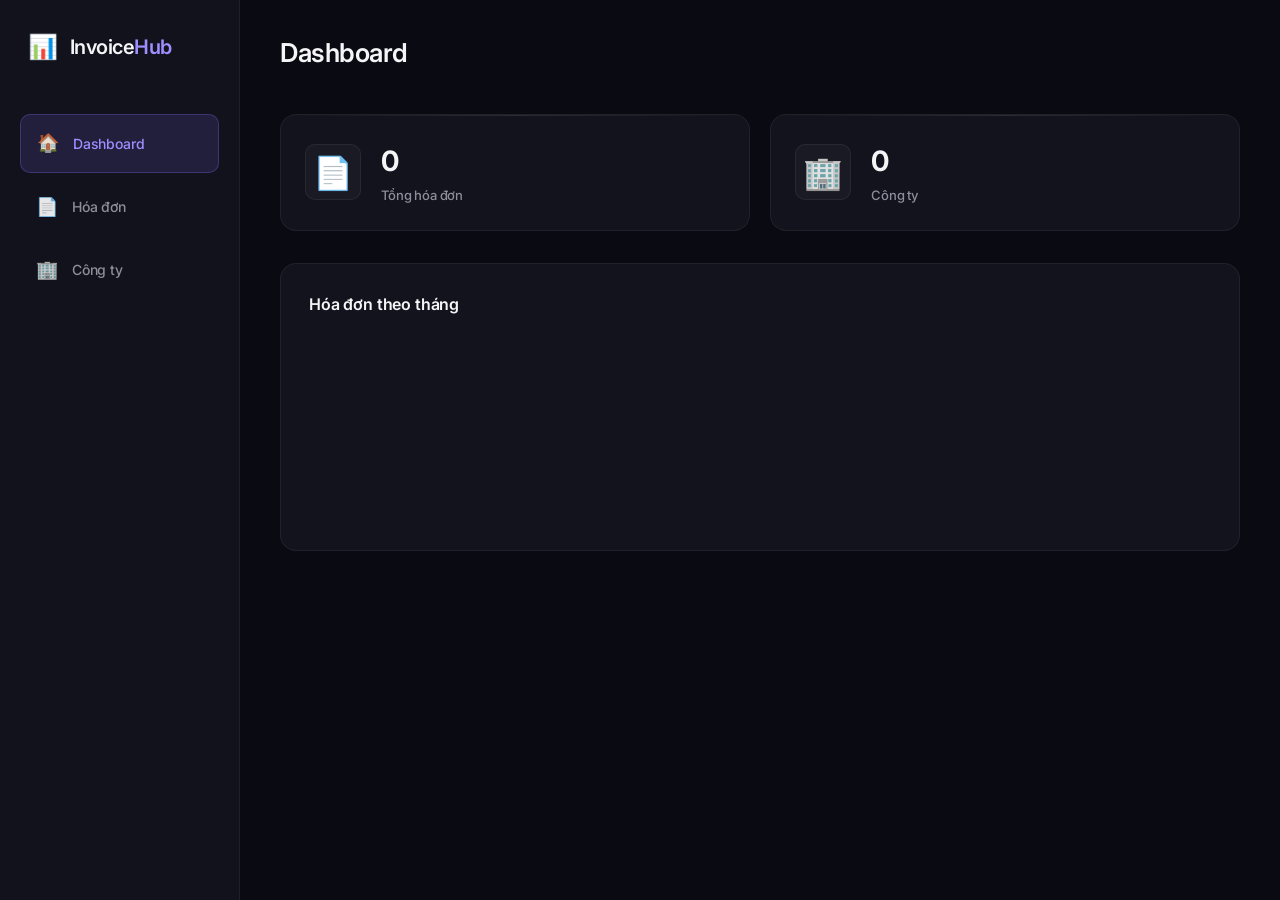
==== frontend/index.html @ 42a1cad0 "feat: Implement automatic company name updates from user profiles and refresh the dashboard UI with " ====
<!DOCTYPE html>
<html lang="vi">

<head>
    <meta charset="UTF-8">
    <meta name="viewport" content="width=device-width, initial-scale=1.0">
    <title>Invoice Dashboard</title>
    <link rel="stylesheet" href="css/styles.css">
    <link href="https://fonts.googleapis.com/css2?family=Inter:wght@300;400;500;600;700&display=swap" rel="stylesheet">
</head>

<body>
    <div class="app">
        <!-- Sidebar -->
        <aside class="sidebar">
            <div class="logo">
                <span class="logo-icon">📊</span>
                <span class="logo-text">Invoice<span class="accent">Hub</span></span>
            </div>
            <nav class="nav">
                <a href="#" class="nav-item active" data-page="dashboard">
                    <span class="nav-icon">🏠</span>
                    <span>Dashboard</span>
                </a>
                <a href="#" class="nav-item" data-page="invoices">
                    <span class="nav-icon">📄</span>
                    <span>Hóa đơn</span>
                </a>
                <a href="#" class="nav-item" data-page="companies">
                    <span class="nav-icon">🏢</span>
                    <span>Công ty</span>
                </a>
            </nav>
        </aside>

        <!-- Main Content -->
        <main class="main">
            <header class="header">
                <h1 class="page-title" id="pageTitle">Dashboard</h1>
            </header>

            <!-- Dashboard Page -->
            <section class="page active" id="dashboardPage">
                <div class="stats-grid">
                    <div class="stat-card">
                        <div class="stat-icon">📄</div>
                        <div class="stat-info">
                            <h3 class="stat-value" id="totalInvoices">0</h3>
                            <p class="stat-label">Tổng hóa đơn</p>
                        </div>
                    </div>
                    <div class="stat-card">
                        <div class="stat-icon">🏢</div>
                        <div class="stat-info">
                            <h3 class="stat-value" id="totalCompanies">0</h3>
                            <p class="stat-label">Công ty</p>
                        </div>
                    </div>
                </div>

                <div class="chart-card">
                    <h3 class="card-title">Hóa đơn theo tháng</h3>
                    <div class="chart-container" id="monthlyChart"></div>
                </div>
            </section>

            <!-- Invoices Page -->
            <section class="page" id="invoicesPage">
                <div class="filters-bar">
                    <select class="input select-input" id="companySelect">
                        <option value="">-- Chọn công ty --</option>
                    </select>
                    <select class="input select-input" id="invoiceTypeSelect">
                        <option value="">-- Loại hóa đơn --</option>
                        <option value="in">📥 Hóa đơn Vào (Mua)</option>
                        <option value="out">📤 Hóa đơn Ra (Bán)</option>
                    </select>
                    <input type="date" class="input" id="fromDate">
                    <input type="date" class="input" id="toDate">
                    <input type="text" class="input" placeholder="Tìm kiếm..." id="searchInput">
                    <button class="btn btn-primary" id="filterBtn">🔍 Lọc</button>
                    <button class="btn btn-secondary" id="exportBtn">📊 Export Excel</button>
                </div>

                <div class="table-card">
                    <table class="table">
                        <thead>
                            <tr>
                                <th>Ngày</th>
                                <th>Số HĐ</th>
                                <th>Ký hiệu</th>
                                <th>Người bán</th>
                                <th>Người mua</th>
                                <th>Giá trị</th>
                                <th>Thuế</th>
                            </tr>
                        </thead>
                        <tbody id="invoicesTable">
                            <tr>
                                <td colspan="7" class="empty empty-state">
                                    <div class="empty-icon">🔍</div>
                                    <div class="empty-text">Vui lòng chọn công ty, loại hóa đơn và khoảng thời gian, sau
                                        đó nhấn <strong>Lọc</strong> để tìm kiếm.</div>
                                </td>
                            </tr>
                        </tbody>
                    </table>
                </div>

                <div class="pagination">
                    <button class="btn btn-icon" id="prevPage">◀</button>
                    <span id="pageInfo">Trang 1 / 1</span>
                    <button class="btn btn-icon" id="nextPage">▶</button>
                </div>
            </section>

            <!-- Companies Page -->
            <section class="page" id="companiesPage">
                <div class="filters-bar">
                    <button class="btn btn-primary" id="addCompanyBtn">+ Thêm công ty</button>
                </div>

                <div class="table-card">
                    <table class="table">
                        <thead>
                            <tr>
                                <th>MST</th>
                                <th>Tên công ty</th>
                                <th>Username</th>
                                <th>Trạng thái</th>
                                <th>Thao tác</th>
                            </tr>
                        </thead>
                        <tbody id="companiesTable">
                            <tr>
                                <td colspan="5" class="empty">Đang tải...</td>
                            </tr>
                        </tbody>
                    </table>
                </div>
            </section>
        </main>
    </div>

    <!-- Invoice Detail Modal -->
    <div class="modal" id="invoiceModal">
        <div class="modal-content">
            <div class="modal-header">
                <h2>Chi tiết hóa đơn</h2>
                <button class="modal-close" id="closeModal">&times;</button>
            </div>
            <div class="modal-body" id="invoiceDetail">
                <!-- Dynamic content -->
            </div>
        </div>
    </div>

    <!-- Add Company Modal -->
    <div class="modal" id="companyModal">
        <div class="modal-content">
            <div class="modal-header">
                <h2 id="companyModalTitle">Thêm công ty</h2>
                <button class="modal-close" id="closeCompanyModal">&times;</button>
            </div>
            <div class="modal-body">
                <form id="companyForm">
                    <div class="form-group">
                        <label>Mã số thuế</label>
                        <input type="text" class="input" id="companyTaxCode" required>
                    </div>
                    <div class="form-group">
                        <label>Tên công ty</label>
                        <input type="text" class="input" id="companyName">
                    </div>
                    <div class="form-group">
                        <label>Username</label>
                        <input type="text" class="input" id="companyUsername" required>
                    </div>
                    <div class="form-group">
                        <label>Password</label>
                        <input type="password" class="input" id="companyPassword">
                    </div>
                    <button type="submit" class="btn btn-primary btn-block">Lưu</button>
                </form>
            </div>
        </div>
    </div>

    <!-- Collector Modal -->
    <div class="modal" id="collectorModal">
        <div class="modal-content">
            <div class="modal-header">
                <h2>Thu thập hóa đơn</h2>
                <button class="modal-close" id="closeCollectorModal">&times;</button>
            </div>
            <div class="modal-body">
                <div class="form-group">
                    <label>Công ty</label>
                    <input type="text" class="input" id="collectorCompanyName" readonly>
                    <input type="hidden" id="collectorTaxCode">
                </div>
                <div class="form-group">
                    <label>Từ ngày</label>
                    <input type="date" class="input" id="collectorFromDate" required>
                </div>
                <div class="form-group">
                    <label>Đến ngày</label>
                    <input type="date" class="input" id="collectorToDate" required>
                </div>
                <div class="form-group" id="collectorProgress" style="display: none;">
                    <label>Tiến độ</label>
                    <div class="progress-bar">
                        <div class="progress-fill" id="collectorProgressFill"></div>
                    </div>
                    <p id="collectorStatus" style="margin-top: 8px; color: var(--text-secondary);"></p>
                </div>
                <button type="button" class="btn btn-primary btn-block" id="startCollectorBtn">
                    🚀 Bắt đầu thu thập
                </button>
            </div>
        </div>
    </div>

    <script src="js/app.js"></script>
</body>

</html>
---- frontend/css/styles.css ----
/* ========================================
   Invoice Dashboard - Minimalism with Depth
   ======================================== */

:root {
    /* Minimalist Color Palette - Refined & Sophisticated */
    --bg-primary: #0a0a12;
    --bg-secondary: #12121c;
    --bg-card: rgba(22, 22, 32, 0.85);
    --bg-glass: rgba(255, 255, 255, 0.03);
    --bg-elevated: rgba(30, 30, 45, 0.7);

    /* Text Colors */
    --text-primary: #f5f5f7;
    --text-secondary: #8e8e9a;
    --text-muted: #5a5a6a;

    /* Accent Colors - Subtle & Elegant */
    --accent: #7c6df0;
    --accent-light: #9d8fff;
    --accent-soft: rgba(124, 109, 240, 0.15);
    --accent-gradient: linear-gradient(135deg, #7c6df0 0%, #a294ff 100%);

    /* Status Colors */
    --success: #34d399;
    --success-soft: rgba(52, 211, 153, 0.15);
    --warning: #fbbf24;
    --danger: #f87171;
    --danger-soft: rgba(248, 113, 113, 0.15);

    /* Borders & Effects */
    --border: rgba(255, 255, 255, 0.06);
    --border-accent: rgba(124, 109, 240, 0.3);
    --shadow-sm: 0 2px 8px rgba(0, 0, 0, 0.2);
    --shadow-md: 0 8px 24px rgba(0, 0, 0, 0.3);
    --shadow-lg: 0 16px 48px rgba(0, 0, 0, 0.4);
    --shadow-glow: 0 0 40px rgba(124, 109, 240, 0.15);

    /* Spacing & Layout */
    --radius: 16px;
    --radius-sm: 10px;
    --radius-xs: 6px;
    --transition: all 0.25s cubic-bezier(0.4, 0, 0.2, 1);
    --transition-fast: all 0.15s ease;
}

* {
    margin: 0;
    padding: 0;
    box-sizing: border-box;
}

body {
    font-family: 'Inter', -apple-system, BlinkMacSystemFont, sans-serif;
    background: var(--bg-primary);
    color: var(--text-primary);
    min-height: 100vh;
    line-height: 1.6;
    letter-spacing: -0.01em;
    -webkit-font-smoothing: antialiased;
}

/* App Layout */
.app {
    display: flex;
    min-height: 100vh;
}

/* Sidebar - Clean & Minimal */
.sidebar {
    width: 240px;
    background: var(--bg-secondary);
    border-right: 1px solid var(--border);
    padding: 28px 20px;
    display: flex;
    flex-direction: column;
    position: fixed;
    height: 100vh;
}

.logo {
    display: flex;
    align-items: center;
    gap: 12px;
    margin-bottom: 48px;
    padding: 0 8px;
}

.logo-icon {
    font-size: 24px;
}

.logo-text {
    font-size: 20px;
    font-weight: 600;
    letter-spacing: -0.5px;
    color: var(--text-primary);
}

.logo-text .accent {
    color: var(--accent-light);
}

.nav {
    display: flex;
    flex-direction: column;
    gap: 6px;
}

.nav-item {
    display: flex;
    align-items: center;
    gap: 14px;
    padding: 14px 16px;
    border-radius: var(--radius-sm);
    color: var(--text-secondary);
    text-decoration: none;
    transition: var(--transition);
    font-weight: 500;
    font-size: 14px;
}

.nav-item:hover {
    background: var(--bg-glass);
    color: var(--text-primary);
}

.nav-item.active {
    background: var(--accent-soft);
    color: var(--accent-light);
    border: 1px solid var(--border-accent);
}

.nav-icon {
    font-size: 18px;
    opacity: 0.9;
}

/* Main Content */
.main {
    flex: 1;
    margin-left: 240px;
    padding: 32px 40px;
    background: var(--bg-primary);
}

/* Header - Minimal */
.header {
    display: flex;
    justify-content: space-between;
    align-items: center;
    margin-bottom: 40px;
}

.page-title {
    font-size: 26px;
    font-weight: 600;
    color: var(--text-primary);
    letter-spacing: -0.5px;
}

.header-actions {
    display: flex;
    gap: 12px;
}

/* Buttons - Refined */
.btn {
    padding: 11px 22px;
    border: none;
    border-radius: var(--radius-sm);
    font-size: 13px;
    font-weight: 500;
    cursor: pointer;
    transition: var(--transition);
    display: inline-flex;
    align-items: center;
    gap: 8px;
    letter-spacing: 0;
}

.btn-primary {
    background: var(--accent-gradient);
    color: white;
    box-shadow: var(--shadow-sm), 0 4px 12px rgba(124, 109, 240, 0.25);
}

.btn-primary:hover {
    transform: translateY(-1px);
    box-shadow: var(--shadow-md), 0 8px 20px rgba(124, 109, 240, 0.3);
}

.btn-secondary {
    background: var(--bg-elevated);
    color: var(--text-primary);
    border: 1px solid var(--border);
}

.btn-secondary:hover {
    background: var(--bg-glass);
    border-color: rgba(255, 255, 255, 0.1);
}

.btn-icon {
    padding: 10px 14px;
    background: var(--bg-elevated);
    color: var(--text-primary);
    border: 1px solid var(--border);
}

.btn-icon:hover {
    border-color: var(--border-accent);
}

.btn-block {
    width: 100%;
    justify-content: center;
}

.btn-danger {
    background: var(--danger);
    color: white;
}

.btn:disabled {
    opacity: 0.5;
    cursor: not-allowed;
    transform: none !important;
}

.btn-success {
    background: var(--success);
    color: white;
    box-shadow: var(--shadow-sm), 0 4px 12px rgba(52, 211, 153, 0.25);
}

/* Stats Grid - Depth with Elevation */
.stats-grid {
    display: grid;
    grid-template-columns: repeat(auto-fit, minmax(200px, 1fr));
    gap: 20px;
    margin-bottom: 32px;
}

.stat-card {
    background: var(--bg-card);
    backdrop-filter: blur(20px);
    -webkit-backdrop-filter: blur(20px);
    border: 1px solid var(--border);
    border-radius: var(--radius);
    padding: 24px;
    display: flex;
    align-items: center;
    gap: 20px;
    transition: var(--transition);
    position: relative;
    overflow: hidden;
}

.stat-card::before {
    content: '';
    position: absolute;
    top: 0;
    left: 0;
    right: 0;
    height: 1px;
    background: linear-gradient(90deg, transparent, rgba(255, 255, 255, 0.1), transparent);
}

.stat-card:hover {
    transform: translateY(-2px);
    box-shadow: var(--shadow-md);
    border-color: var(--border-accent);
}

.stat-icon {
    font-size: 32px;
    width: 56px;
    height: 56px;
    display: flex;
    align-items: center;
    justify-content: center;
    background: var(--bg-glass);
    border-radius: var(--radius-sm);
    border: 1px solid var(--border);
}

.stat-value {
    font-size: 28px;
    font-weight: 700;
    margin-bottom: 2px;
    letter-spacing: -0.5px;
}

.stat-label {
    color: var(--text-secondary);
    font-size: 13px;
    font-weight: 500;
}

/* Chart Card */
.chart-card {
    background: var(--bg-card);
    backdrop-filter: blur(20px);
    -webkit-backdrop-filter: blur(20px);
    border: 1px solid var(--border);
    border-radius: var(--radius);
    padding: 28px;
}

.card-title {
    font-size: 16px;
    font-weight: 600;
    margin-bottom: 24px;
    color: var(--text-primary);
}

.chart-container {
    height: 180px;
    display: flex;
    align-items: flex-end;
    gap: 10px;
    padding: 16px 0;
}

.chart-bar {
    flex: 1;
    background: var(--accent-gradient);
    border-radius: var(--radius-xs) var(--radius-xs) 0 0;
    min-height: 8px;
    position: relative;
    transition: var(--transition);
    opacity: 0.85;
}

.chart-bar:hover {
    opacity: 1;
    transform: scaleY(1.02);
    transform-origin: bottom;
}

.chart-bar::after {
    content: attr(data-label);
    position: absolute;
    bottom: -28px;
    left: 50%;
    transform: translateX(-50%);
    font-size: 11px;
    color: var(--text-muted);
    white-space: nowrap;
    font-weight: 500;
}

/* Table - Clean & Readable */
.table-card {
    background: var(--bg-card);
    backdrop-filter: blur(20px);
    -webkit-backdrop-filter: blur(20px);
    border: 1px solid var(--border);
    border-radius: var(--radius);
    overflow: hidden;
}

.table {
    width: 100%;
    border-collapse: collapse;
}

.table th {
    background: var(--bg-secondary);
    padding: 14px 18px;
    text-align: left;
    font-weight: 600;
    font-size: 12px;
    text-transform: uppercase;
    letter-spacing: 0.5px;
    color: var(--text-muted);
    border-bottom: 1px solid var(--border);
}

.table td {
    padding: 14px 18px;
    border-bottom: 1px solid var(--border);
    font-size: 13px;
    color: var(--text-primary);
}

.table tr {
    transition: var(--transition-fast);
}

.table tbody tr:hover td {
    background: var(--bg-glass);
}

.table tbody tr {
    cursor: pointer;
}

.table .empty {
    text-align: center;
    color: var(--text-secondary);
    padding: 48px;
    font-size: 14px;
}

/* Filters - Streamlined */
.filters-bar {
    display: flex;
    gap: 12px;
    margin-bottom: 24px;
    flex-wrap: wrap;
    align-items: center;
}

.input {
    padding: 11px 16px;
    background: var(--bg-card);
    border: 1px solid var(--border);
    border-radius: var(--radius-sm);
    color: var(--text-primary);
    font-size: 13px;
    outline: none;
    transition: var(--transition);
}

.input:focus {
    border-color: var(--accent);
    box-shadow: 0 0 0 3px var(--accent-soft);
}

.input::placeholder {
    color: var(--text-muted);
}

/* Select Input */
.select-input {
    min-width: 170px;
    appearance: none;
    background-image: url("data:image/svg+xml,%3Csvg xmlns='http://www.w3.org/2000/svg' width='12' height='12' fill='%238e8e9a' viewBox='0 0 16 16'%3E%3Cpath d='M7.247 11.14 2.451 5.658C1.885 5.013 2.345 4 3.204 4h9.592a1 1 0 0 1 .753 1.659l-4.796 5.48a1 1 0 0 1-1.506 0z'/%3E%3C/svg%3E");
    background-repeat: no-repeat;
    background-position: right 14px center;
    padding-right: 40px;
    cursor: pointer;
}

/* Pagination */
.pagination {
    display: flex;
    justify-content: center;
    align-items: center;
    gap: 16px;
    margin-top: 24px;
}

#pageInfo {
    color: var(--text-secondary);
    font-size: 13px;
    font-weight: 500;
}

/* Pages Animation */
.page {
    display: none;
}

.page.active {
    display: block;
    animation: fadeIn 0.3s ease;
}

@keyframes fadeIn {
    from {
        opacity: 0;
        transform: translateY(8px);
    }

    to {
        opacity: 1;
        transform: translateY(0);
    }
}

/* Modal - Elevated Surface */
.modal {
    display: none;
    position: fixed;
    top: 0;
    left: 0;
    right: 0;
    bottom: 0;
    background: rgba(0, 0, 0, 0.75);
    backdrop-filter: blur(8px);
    -webkit-backdrop-filter: blur(8px);
    z-index: 1000;
    align-items: center;
    justify-content: center;
}

.modal.active {
    display: flex;
    animation: fadeIn 0.2s ease;
}

.modal-content {
    background: var(--bg-secondary);
    border: 1px solid var(--border);
    border-radius: var(--radius);
    width: 90%;
    max-width: 560px;
    max-height: 85vh;
    overflow-y: auto;
    box-shadow: var(--shadow-lg), var(--shadow-glow);
}

.modal-header {
    display: flex;
    justify-content: space-between;
    align-items: center;
    padding: 20px 24px;
    border-bottom: 1px solid var(--border);
}

.modal-header h2 {
    font-size: 17px;
    font-weight: 600;
}

.modal-close {
    background: none;
    border: none;
    color: var(--text-secondary);
    font-size: 22px;
    cursor: pointer;
    transition: var(--transition-fast);
    padding: 4px 8px;
    border-radius: var(--radius-xs);
}

.modal-close:hover {
    color: var(--danger);
    background: var(--danger-soft);
}

.modal-body {
    padding: 24px;
}

/* Form */
.form-group {
    margin-bottom: 20px;
}

.form-group label {
    display: block;
    margin-bottom: 8px;
    font-weight: 500;
    font-size: 13px;
    color: var(--text-secondary);
}

.form-group .input {
    width: 100%;
}

/* Status Badge */
.badge {
    display: inline-block;
    padding: 5px 12px;
    border-radius: 20px;
    font-size: 11px;
    font-weight: 600;
    letter-spacing: 0.3px;
}

.badge-success {
    background: var(--success-soft);
    color: var(--success);
}

.badge-danger {
    background: var(--danger-soft);
    color: var(--danger);
}

/* Detail Grid */
.detail-grid {
    display: grid;
    grid-template-columns: repeat(2, 1fr);
    gap: 14px;
    margin-bottom: 28px;
}

.detail-item {
    padding: 14px;
    background: var(--bg-glass);
    border: 1px solid var(--border);
    border-radius: var(--radius-sm);
}

.detail-label {
    font-size: 11px;
    color: var(--text-muted);
    margin-bottom: 4px;
    text-transform: uppercase;
    letter-spacing: 0.5px;
    font-weight: 500;
}

.detail-value {
    font-weight: 600;
    font-size: 14px;
}

/* Progress Bar */
.progress-bar {
    width: 100%;
    height: 6px;
    background: var(--bg-glass);
    border-radius: 3px;
    overflow: hidden;
    border: 1px solid var(--border);
}

.progress-fill {
    height: 100%;
    background: var(--accent-gradient);
    border-radius: 3px;
    transition: width 0.4s ease;
    width: 0%;
}

/* Empty State */
.empty-state {
    padding: 64px 24px !important;
}

.empty-icon {
    font-size: 48px;
    margin-bottom: 16px;
    opacity: 0.5;
}

.empty-text {
    color: var(--text-secondary);
    font-size: 14px;
    line-height: 1.7;
}

.empty-text strong {
    color: var(--accent-light);
}

/* Responsive */
@media (max-width: 1024px) {
    .sidebar {
        width: 72px;
        padding: 20px 12px;
    }

    .logo-text,
    .nav-item span:last-child {
        display: none;
    }

    .logo {
        justify-content: center;
        margin-bottom: 32px;
    }

    .nav-item {
        justify-content: center;
        padding: 14px;
    }

    .main {
        margin-left: 72px;
        padding: 24px;
    }
}

@media (max-width: 768px) {
    .sidebar {
        display: none;
    }

    .main {
        margin-left: 0;
        padding: 20px;
    }

    .stats-grid {
        grid-template-columns: 1fr;
    }

    .detail-grid {
        grid-template-columns: 1fr;
    }

    .filters-bar {
        flex-direction: column;
    }

    .filters-bar .input,
    .filters-bar .btn {
        width: 100%;
    }
}

/* Scrollbar - Minimal */
::-webkit-scrollbar {
    width: 6px;
    height: 6px;
}

::-webkit-scrollbar-track {
    background: transparent;
}

::-webkit-scrollbar-thumb {
    background: var(--border);
    border-radius: 3px;
}

::-webkit-scrollbar-thumb:hover {
    background: rgba(255, 255, 255, 0.15);
}
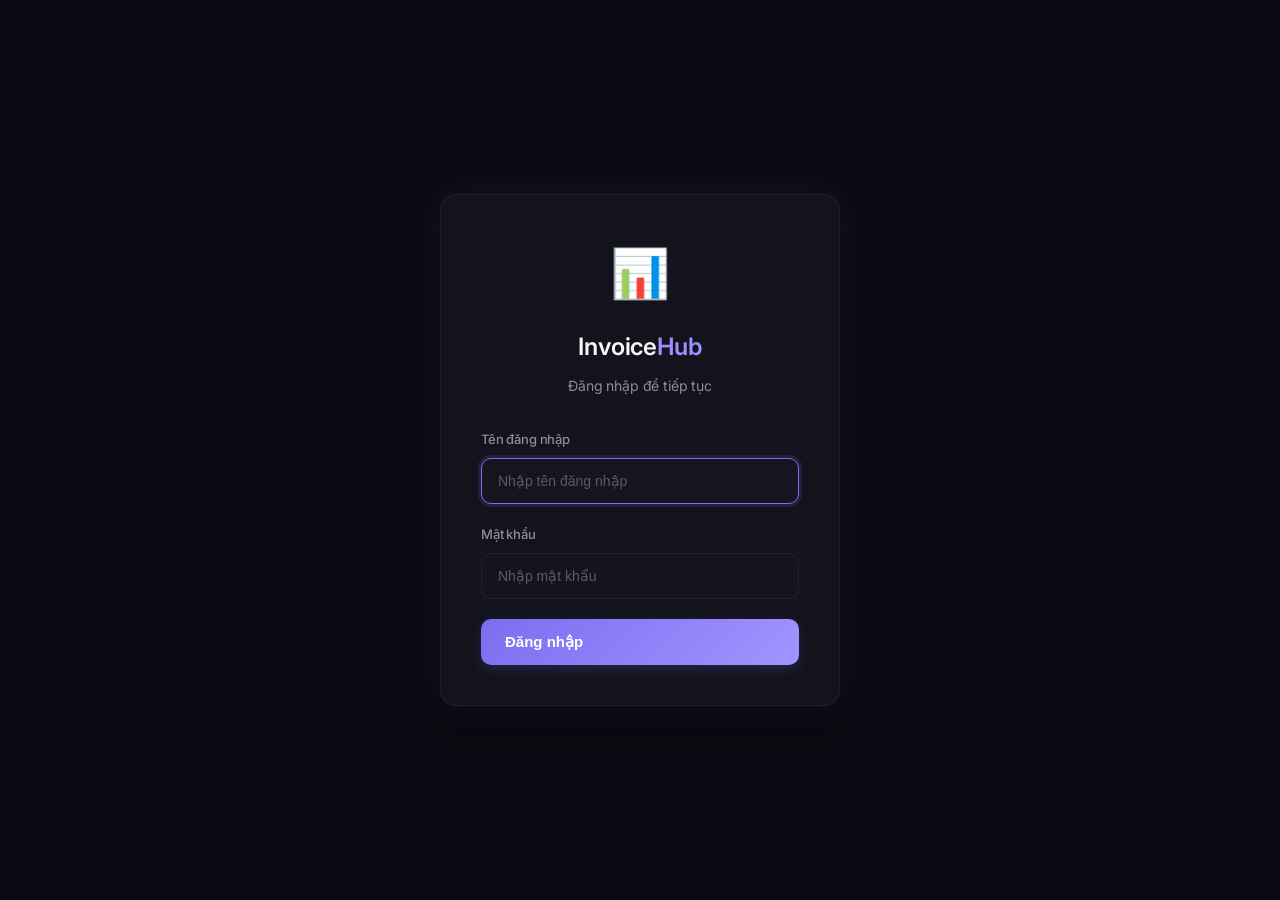
==== commit 104dfdab: "Login function" ====
--- a/frontend/index.html
+++ b/frontend/index.html
@@ -31,6 +31,12 @@
                     <span>Công ty</span>
                 </a>
             </nav>
+            <div style="margin-top: auto; padding-top: 20px; border-top: 1px solid var(--border);">
+                <a href="#" class="nav-item" id="logoutBtn" onclick="Auth.logout(); return false;">
+                    <span class="nav-icon">🚪</span>
+                    <span>Đăng xuất</span>
+                </a>
+            </div>
         </aside>
 
         <!-- Main Content -->
@@ -221,6 +227,7 @@
         </div>
     </div>
 
+    <script src="js/auth.js"></script>
     <script src="js/app.js"></script>
 </body>
 
